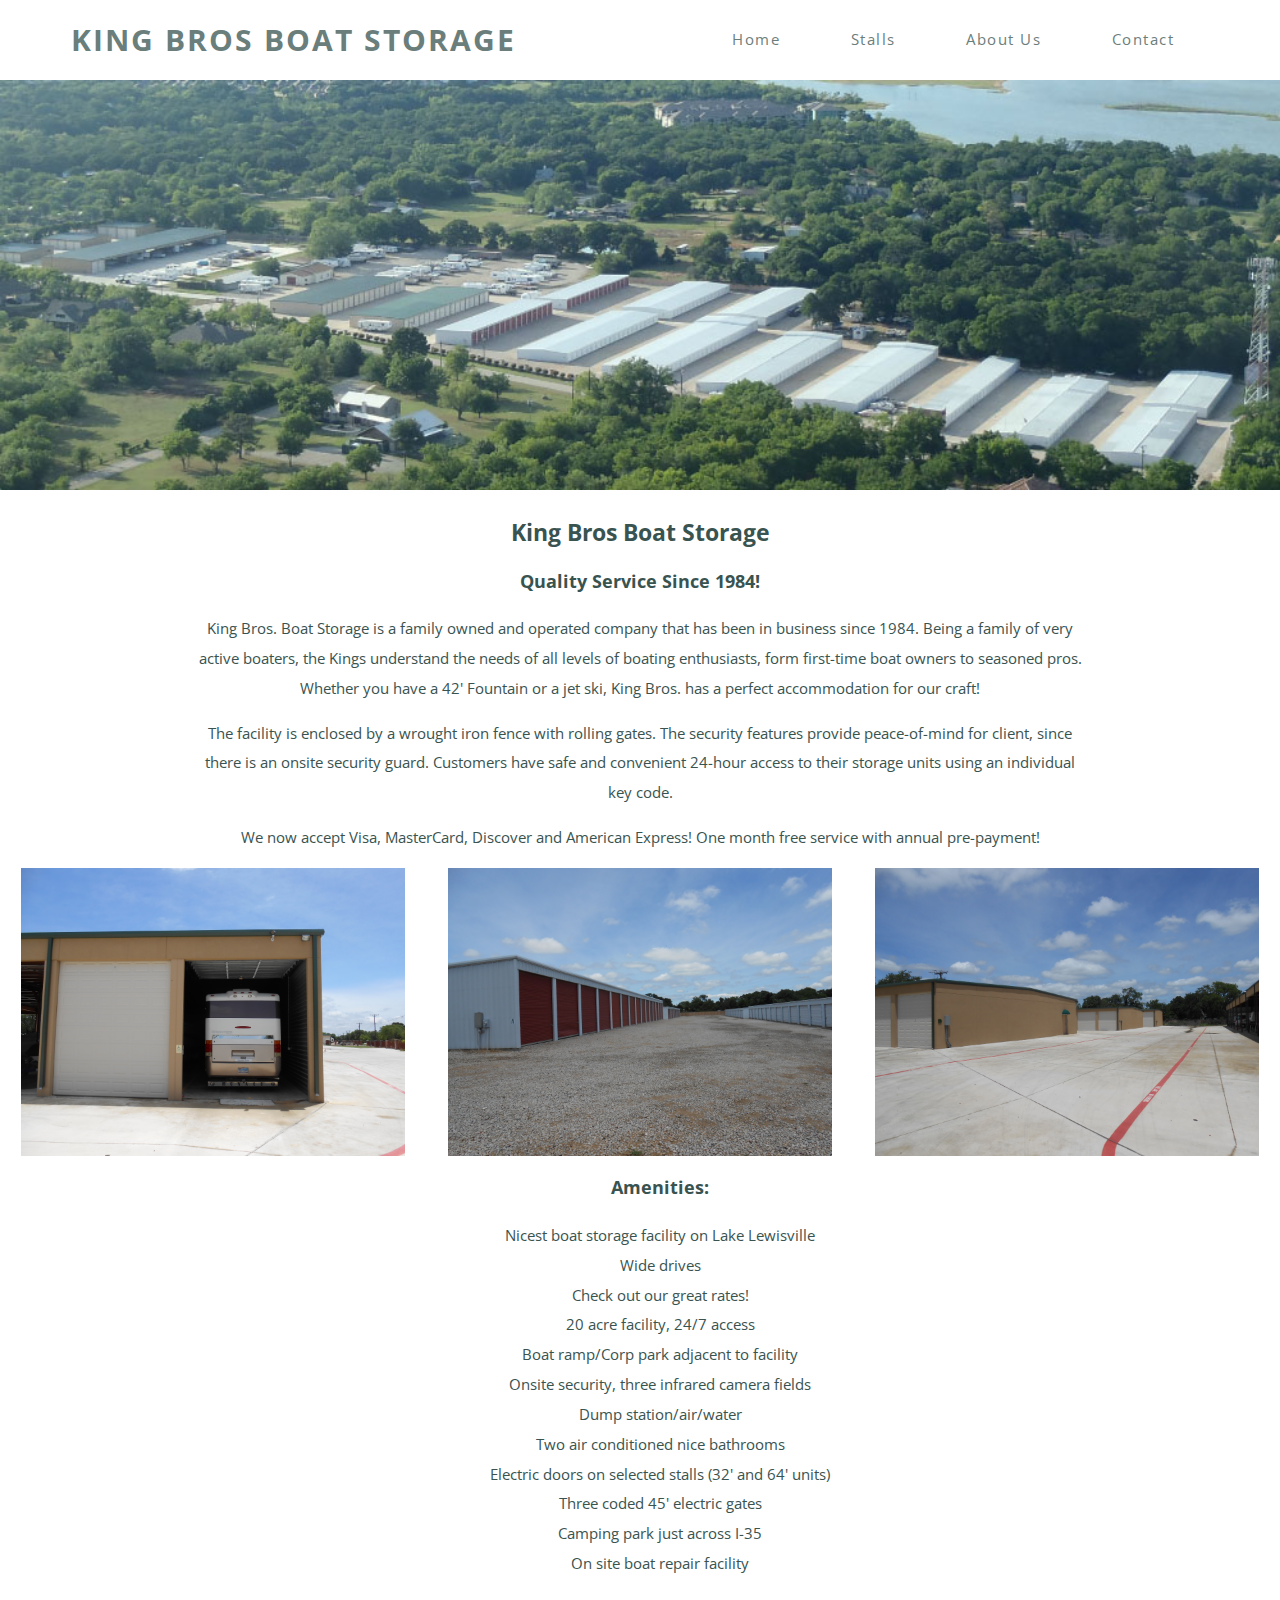
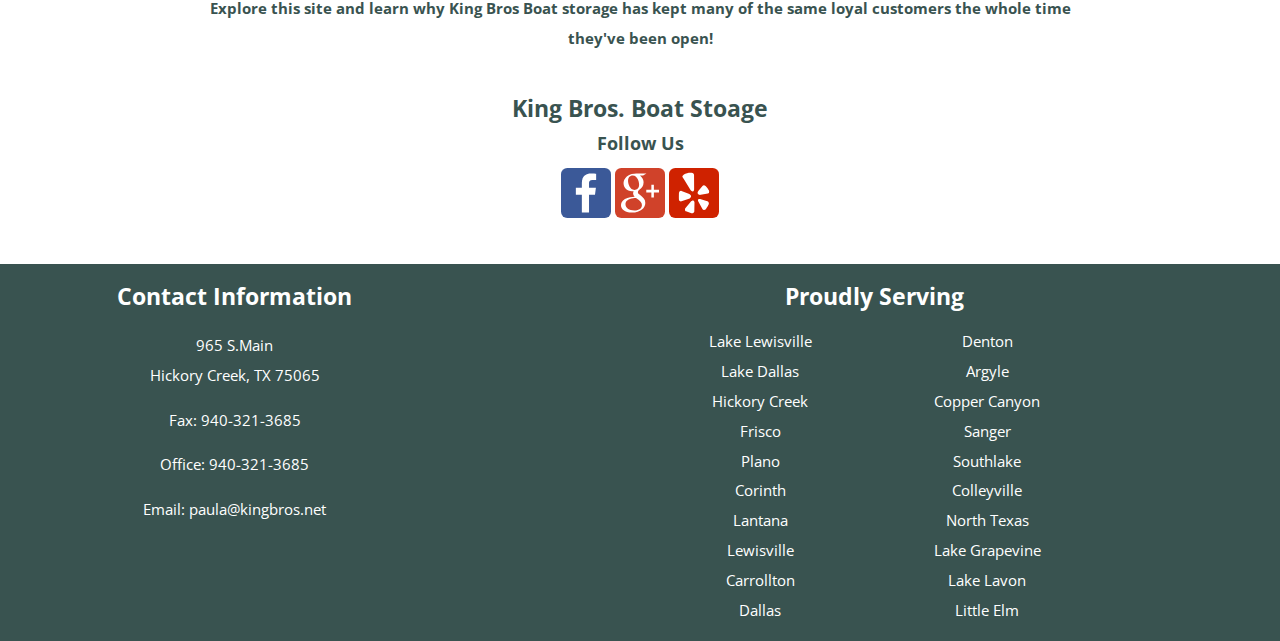
==== index.html @ 22159273 "First commit" ====
<!DOCTYPE html>
<html lang="en">
  <head>
    <title>King Bros. Boat Storage | Welcome</title>
    <meta charset="utf-8">
    <meta name="viewport" content="width=device-width, initial-scale=1">
    <meta name="description" content="Qualtiy boat storage business for lake Lewisville, Texas.">
    <meta name="keywords" content="boat storage, stalls, lake lewisville">
    <meta name="author" content="Tiffany Ray">
    <link href="css-stylesheets/homepagess.css" type="text/css" rel="stylesheet">
    <link href="https://fonts.googleapis.com/css?family=Open+Sans" rel="stylesheet">
  </head>
  <body>
    <header>
      <nav class="nav_bar">
        <div class="logo">
          <h1>King Bros Boat Storage</h1>
        </div>
        <ul class="nav_links">
          <li><a href="index.html" class="block">Home</a></li>
          <li><a href="stalls.html" class="block">Stalls</a></li>
          <li><a href="about-us.html" class="block">About Us</a></li>
          <li><a href="contact.html" class="block">Contact</a></li>
        </ul>
        <div class="burger">
          <div class="line_1"></div>
          <div class="line_2"></div>
          <div class="line_3"></div>
        </div>
      </nav>
    </header>

    <div class="header-img">
      <img src="img/birdseye-view.jpg" alt="">
    </div>

    <main>
      <div class="section_a">
        <h2>King Bros Boat Storage</h2>
          <h3>Quality Service Since 1984!</h3>
          <p>King Bros. Boat Storage is a family owned and operated company that has been in business since 1984. Being a family of very active boaters, the Kings understand the needs of all levels of boating enthusiasts, form first-time boat owners to seasoned pros. Whether you have a 42' Fountain or a jet ski, King Bros. has a perfect accommodation for our craft!</p>
          <p>The facility is enclosed by a wrought iron fence with rolling gates. The security features provide peace-of-mind for client, since there is an onsite security guard. Customers have safe and convenient 24-hour access to their storage units using an individual key code.</p>
          <p>We now accept Visa, MasterCard, Discover and American Express! One month free service with annual pre-payment!</p>
      </div>
<!-- Div for photos -->
      <div class="photo_slider">
        <div>
          <img src="img/gallery-1.JPG">
        </div>
        <div>
          <img src="img/gallery-2.JPG">
        </div>
        <div>
          <img src="img/gallery-3.JPG">
        </div>
      </div>
      <div class="section_a">
        <ul><h3>Amenities:</h3>
          <li>Nicest boat storage facility on Lake Lewisville</li>
          <li>Wide drives</li>
          <li>Check out our great rates!</li>
          <li>20 acre facility, 24/7 access</li>
          <li>Boat ramp/Corp park adjacent to facility</li>
          <li>Onsite security, three infrared camera fields</li>
          <li>Dump station/air/water</li>
          <li>Two air conditioned nice bathrooms</li>
          <li>Electric doors on selected stalls (32' and 64' units)</li>
          <li>Three coded 45' electric gates</li>
          <li>Camping park just across I-35</li>
          <li>On site boat repair facility</li>
    	   </ul>
    	   <p><strong>Explore this site and learn why King Bros Boat storage has kept many of the same loyal customers the whole time they've been open!</strong></p>
    	  </div>
    </main>

  <footer>
    <div class="footer_header">
      <h2 class="footer_header-title">King Bros. Boat Stoage</h2>
      <h3 class="footer_header-follow">Follow Us</h3>
      <div class="footer_social">
        <!-- Facebook -->
        <a href="https://www.facebook.com/pages/King-Bros-Boat-Storage/121901761202083" class="footer_social-icon" target="_blank"><?xml version="1.0" ?><svg height="50" id="Layer_1" version="1.1" viewBox="0 0 512 512" width="50" xml:space="preserve" xmlns="http://www.w3.org/2000/svg" xmlns:cc="http://creativecommons.org/ns#" xmlns:dc="http://purl.org/dc/elements/1.1/" xmlns:inkscape="http://www.inkscape.org/namespaces/inkscape" xmlns:rdf="http://www.w3.org/1999/02/22-rdf-syntax-ns#" xmlns:sodipodi="http://sodipodi.sourceforge.net/DTD/sodipodi-0.dtd" xmlns:svg="http://www.w3.org/2000/svg"><defs id="defs12"/><g id="g5991"><rect height="512" id="rect2987" rx="64" ry="64" style="fill:#3b5998;fill-opacity:1;fill-rule:nonzero;stroke:none" width="512" x="0" y="0"/><path d="M 286.96783,455.99972 V 273.53753 h 61.244 l 9.1699,-71.10266 h -70.41246 v -45.39493 c 0,-20.58828 5.72066,-34.61942 35.23496,-34.61942 l 37.6554,-0.0112 V 58.807915 c -6.5097,-0.87381 -28.8571,-2.80794 -54.8675,-2.80794 -54.28803,0 -91.44995,33.14585 -91.44995,93.998125 v 52.43708 h -61.40181 v 71.10266 h 61.40039 v 182.46219 h 73.42707 z" id="f_1_" style="fill:#ffffff"/></g></svg></a>
        <!-- Google Social -->
        <a href="#" class="footer_social-icon"><?xml version="1.0" ?><svg height="50" id="Layer_1" version="1.1" viewBox="0 0 512 512" width="50" xml:space="preserve" xmlns="http://www.w3.org/2000/svg" xmlns:cc="http://creativecommons.org/ns#" xmlns:dc="http://purl.org/dc/elements/1.1/" xmlns:inkscape="http://www.inkscape.org/namespaces/inkscape" xmlns:rdf="http://www.w3.org/1999/02/22-rdf-syntax-ns#" xmlns:sodipodi="http://sodipodi.sourceforge.net/DTD/sodipodi-0.dtd" xmlns:svg="http://www.w3.org/2000/svg"><defs id="defs12"/><g id="g5956"><rect height="512" id="rect2987" rx="64" ry="64" style="fill:#d0422a;fill-opacity:1;fill-rule:nonzero;stroke:none" width="512" x="0" y="0"/><g id="g9-4" transform="matrix(1.5183435,0,0,1.5183435,-132.96848,-113.47295)"><g id="g11"><path d="m 263.2,262.02 -12.355,-9.595 c -3.762,-3.121 -8.91,-7.24 -8.91,-14.779 0,-7.571 5.148,-12.385 9.612,-16.841 14.393,-11.329 28.771,-23.383 28.771,-48.791 0,-26.125 -16.438,-39.866 -24.317,-46.389 h 21.243 l 22.295,-14.008 h -67.548 c -18.535,0 -45.246,4.386 -64.802,20.531 -14.743,12.714 -21.93,30.249 -21.93,46.034 0,26.793 20.576,53.955 56.903,53.955 3.434,0 7.185,-0.337 10.962,-0.688 -1.697,4.128 -3.413,7.565 -3.413,13.4 0,10.64 5.47,17.168 10.29,23.346 -15.434,1.064 -44.252,2.771 -65.498,15.829 -20.229,12.032 -26.389,29.542 -26.389,41.903 0,25.44 23.981,49.135 73.7,49.135 58.965,0 90.176,-32.623 90.176,-64.922 0.01,-23.732 -13.7,-35.41 -28.79,-48.12 z m -44.909,-39.51 c -29.497,0 -42.861,-38.131 -42.861,-61.141 0,-8.959 1.695,-18.206 7.531,-25.43 5.5,-6.879 15.077,-11.344 24.018,-11.344 28.436,0 43.184,38.475 43.184,63.219 0,6.191 -0.682,17.161 -8.566,25.095 -5.516,5.499 -14.742,9.601 -23.306,9.601 z m 0.335,138.156 c -36.679,0 -60.332,-17.547 -60.332,-41.943 0,-24.391 21.93,-32.642 29.479,-35.373 14.389,-4.844 32.909,-5.519 35.999,-5.519 3.428,0 5.143,0 7.871,0.345 26.078,18.555 37.398,27.807 37.398,45.375 0,21.271 -17.494,37.115 -50.415,37.115 z" id="path13-7" style="fill:#ffffff"/><polygon id="polygon15" points="349.78,273.703 349.78,239.142 384.245,239.142 384.245,221.987 349.78,221.987 349.78,187.634 332.812,187.634 332.812,221.987 298.517,221.987 298.517,239.142 332.812,239.142 332.812,273.703 " style="fill:#ffffff"/></g></g></g></svg></a>
        <!-- Yelp -->
        <a href="#" class="footer_social-icon"><?xml version="1.0" ?><svg height="50" id="Layer_1" version="1.1" viewBox="0 0 512 512" width="50" xml:space="preserve" xmlns="http://www.w3.org/2000/svg" xmlns:cc="http://creativecommons.org/ns#" xmlns:dc="http://purl.org/dc/elements/1.1/" xmlns:inkscape="http://www.inkscape.org/namespaces/inkscape" xmlns:rdf="http://www.w3.org/1999/02/22-rdf-syntax-ns#" xmlns:sodipodi="http://sodipodi.sourceforge.net/DTD/sodipodi-0.dtd" xmlns:svg="http://www.w3.org/2000/svg"><defs id="defs12"/><g id="g3781" transform="translate(297.22034,0)"><rect height="512" id="rect2987" rx="64" ry="64" style="fill:#cf2200;fill-opacity:1;fill-rule:nonzero;stroke:none" width="512" x="-297.22034" y="5.6843419e-014"/><path d="m -144.16236,66.782475 c 21.00377,-16.51353 61.369651,-21.24114 77.983381,-18.01335 16.63221,3.20313 25.31981,12.49959 25.42001,23.82615 l 0.9634,144.381225 c 0.0693,11.34505 -5.81587,21.76369 -13.09614,23.16487 -7.31878,1.37498 -18.08889,-5.36577 -24.0142,-15.01524 L -152.66499,101.33095 c -5.86828,-9.669505 -17.71738,-13.925435 8.50263,-34.548475 z m -25.15333,274.556475 76.272361,-26.99075 c 10.6252,-3.775 20.14672,-14.26147 21.2134,-23.36835 1.02506,-9.10995 -6.69142,-19.92321 -17.17173,-24.06816 l -80.569921,-31.94958 c -10.49263,-4.14958 -22.58683,5.68485 -25.77454,21.77141 0,0 -1.92065,56.02083 0,67.61868 1.94068,11.59014 15.40368,20.76637 26.03043,16.98675 z m 133.042331,13.48458 c 0.21581,-11.37279 -5.84826,-21.18411 -13.48921,-21.88547 -7.65483,-0.70753 -19.79373,5.8128 -27.03545,14.48036 l -53.204591,63.79588 c -7.24173,8.6691 -3.64862,29.02854 6.91185,32.88678 l 55.630831,19.31589 c 10.58667,3.85979 29.24127,-7.54693 29.45553,-18.87966 l 1.73104,-89.71378 z M 95.972041,339.97168 29.261281,320.793 c -10.81633,-3.11064 -23.09551,-2.81624 -27.25279,0.70597 -4.16807,3.47289 -3.12297,14.47419 2.31372,24.39957 l 42.10771,77.05544 c 5.43669,9.91921 27.21272,8.21899 33.20741,-1.4058 0,0 25.376849,-37.43252 30.038189,-51.47511 4.67829,-14.06879 -2.89329,-26.99537 -13.703479,-30.10139 z M 112.21737,231.62641 c -3.00891,-9.75273 -23.860079,-38.48532 -35.158889,-48.27505 -11.28339,-9.82056 -24.19764,-8.59203 -31.47172,0.0309 l -42.98943,51.21613 c -7.28798,8.61669 -9.2379,22.29087 -4.37925,30.32027 4.85247,8.03865 17.80525,12.589 28.79115,10.12114 l 74.365589,-13.78516 c 13.41522,-3.22163 13.89769,-19.88468 10.84255,-29.62817 z" id="Yelp_3_" style="fill:#ffffff"/></g></svg></a>
        <!--
        <a href="#"><img src=""></a>
        <a href="#"><img src=""></a>
      -->
      </div>
    </div>
    <div class="footer_container">
      <div class="footer_contact">
        <h2>Contact Information</h2>
        <div class="footer_info">
          <p>965 S.Main<br>Hickory Creek, TX 75065</p>
          <p>Fax: 940-321-3685</p>
          <p>Office: 940-321-3685</p>
          <p>Email: paula@kingbros.net</p>
         </div>
      </div>
      <div class="footer_cities">
         <h2 class="footer_cities--header">Proudly Serving</h2>
         <div class="cities">
           <p>Lake Lewisville<br>Lake Dallas<br>Hickory Creek<br>Frisco<br>Plano<br>Corinth<br>Lantana<br>Lewisville<br>Carrollton<br>Dallas</p>
           <p>Denton<br>Argyle<br>Copper Canyon<br>Sanger<br>Southlake<br>Colleyville<br>North Texas<br>Lake Grapevine<br>Lake Lavon<br>Little Elm</p>
         </div>
      </div>
    </div>
  </footer>
  <script src="responsive-navbar.js"></script>
  </body>
</html>
---- css-stylesheets/homepagess.css ----
/* Global */
body {
  font: 15px/1.5 'Open Sans', sans-serif;
  padding: 0;
  margin: 0;
  border: 0;
  color: #395350;
  line-height: 1.99em;
}

ul {
  list-style-type: none;
}

/* Section Content Breaker */



/* header */
header {
  position: fixed;
  background-color: white;
  width: 100%;
  opacity: .75;
  min-height: 80px;
}

nav {
  display: flex;
  justify-content: space-around;
  align-items: center;
  min-height: 80px;
}

.logo {
  text-transform: uppercase;
  font-size: 18x;
  letter-spacing: 2px;
}

.nav_links {
  display: flex;
  justify-content: space-around;
  width: 40vw;
  list-style-type: none;
}

.nav_links a {
  text-decoration: none;
  color: #395350;
  letter-spacing: 1.5px;
}

.nav_links a:hover {
  font-size: 18px;
}

.burger {
  display: none;
}

.burger div {
  width: 25px;
  height: 3px;
  background-color: #395350;
  margin: 5px;
}

@media screen and (max-width: 768px) {
  body {
    overflow-x: hidden;
  }
  header {
    opacity: 1;
  }
  .nav_links {
    position: absolute;
    right: 0px;
    height: 92vh;
    top: 60px;
    background-color: white;
    display: flex;
    flex-direction: column;
    align-items: center;
    width: 50%;
    transform: translateX(100%);
    transition: transform 0.5s ease-in;
  }

  .burger {
    display: block;
    cursor: pointer;
  }
}

.nav_active {
  transform: translateX(0%);
}



/* header image */
div.header-img {
  margin: 0px ;
  padding: 80px 0px 0px;

}

div.header-img img {
  position: center;
  repeat: no-repeat;
  size: cover;
  width: 100%;
  height: auto;
}
/* section a */

div.section_a {
  width: 70%;
  margin: auto;
  text-align: center;
}

/* Photo Slider Home Page */
div.photo_slider {
  display: flex;
  justify-content: space-around;
}

div.photo_slider img {
  margin: 0px;
  display: block;
  width: 30vw;
  height: auto;
}


@media screen and (max-width: 568px) {
  div.photo_slider {
    display: block;
    width: 90vw;
    margin: 10px auto;
}
  div.photo_slider img {
    display: block;
    width: 100%;
    margin: 10px auto;
    padding: 10px inherit;
  }
}

/* About Us */
.about_picture-1 {
  float: left;
  padding: 1em;
}

.about_picture-2 {
  width: 25vw;
  height: auto;
  float: right;
  padding: 1em;
}
/* Stalls Page */

.table_stalls {
  width: 100%;
  justify-content: center;
}


.table_img {
  width: 60%;
  height: auto;
}

.table_stalls th[scope=row] {
  border-bottom: 1px solid #EFEFEF;
}

/* footer */
.footer_header {
  text-align: center;
  margin: 0px;
  padding: 0px;
  height: 13em;
  display: flex;
  flex-direction: column;
  align-content: flex-end;
}

.footer_header-title {
  padding: 25px 0px 0px 0px;
  margin: 0px;
}

.footer_header-follow {
  padding: 5px 0px 10px 0px;
  margin: 0px;
}

.footer_container {
  display: flex;
  justify-content: space-around;
  text-align: center;
  background-color: #395350;
  color: white;
}

.footer_cities--header {
  text-align: center;
  padding: 0px;
  margin: 18.675px 0px 0px;
}
.cities {
  display: flex;
  justify-content: space-evenly;
  width: 45vw;
}

div.footer_social {
  width: 100%;
  hegith: 100px;
}


@media screen and (max-width: 768px) {
  .footer_container {
    display: flex;
    flex-direction: column;
    justify-content: center;
  }
  .footer_contact, .cities {
    width: 100vw;
  }
}
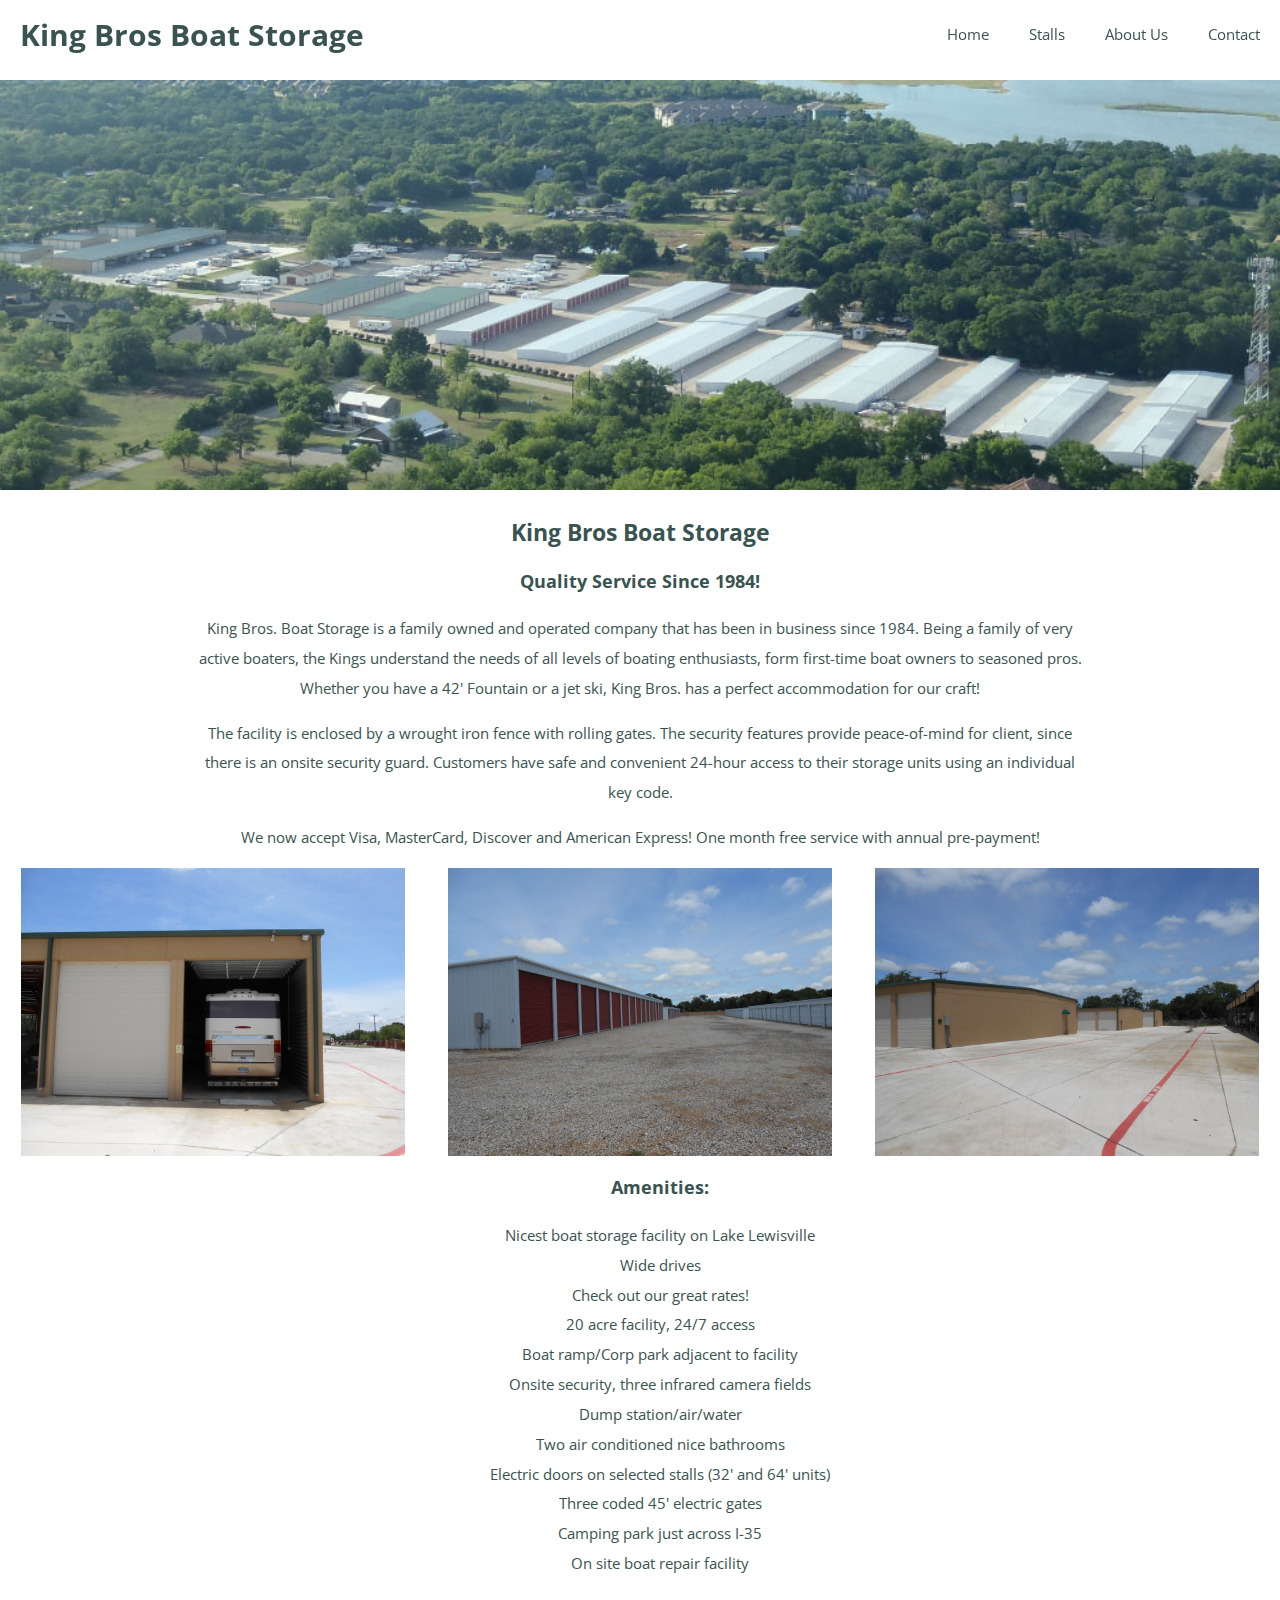
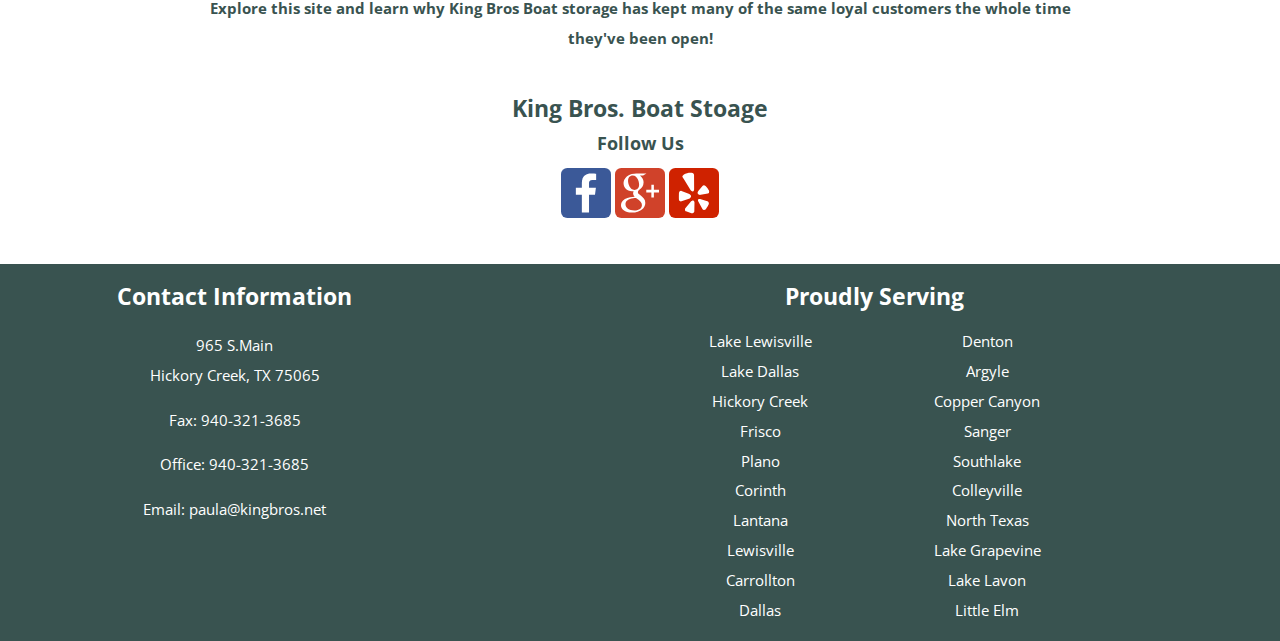
==== commit 7ebdbadc: "Updated the nav to look and function better" ====
--- a/index.html
+++ b/index.html
@@ -11,22 +11,23 @@
     <link href="https://fonts.googleapis.com/css?family=Open+Sans" rel="stylesheet">
   </head>
   <body>
-    <header>
-      <nav class="nav_bar">
-        <div class="logo">
-          <h1>King Bros Boat Storage</h1>
+
+
+    <header class="nav_bar">
+      <div class="overlay-menu"></div>
+      <h1>King Bros Boat Storage</h1>
+      <nav class="nav-menu"> 
+        <div id="mobile-menu" class="burger">
+          <div class="line"></div>
+          <div class="line"></div>
+          <div class="line"></div>
         </div>
-        <ul class="nav_links">
+        <ul class="nav-ul">
           <li><a href="index.html" class="block">Home</a></li>
           <li><a href="stalls.html" class="block">Stalls</a></li>
           <li><a href="about-us.html" class="block">About Us</a></li>
           <li><a href="contact.html" class="block">Contact</a></li>
         </ul>
-        <div class="burger">
-          <div class="line_1"></div>
-          <div class="line_2"></div>
-          <div class="line_3"></div>
-        </div>
       </nav>
     </header>
 
@@ -109,6 +110,10 @@
       </div>
     </div>
   </footer>
+  <script
+  src="https://code.jquery.com/jquery-3.3.1.js"
+  integrity="sha256-2Kok7MbOyxpgUVvAk/HJ2jigOSYS2auK4Pfzbm7uH60=" crossorigin="anonymous">
+    </script>
   <script src="responsive-navbar.js"></script>
   </body>
 </html>
--- a/css-stylesheets/homepagess.css
+++ b/css-stylesheets/homepagess.css
@@ -16,87 +16,71 @@
 
 
 
-/* header */
+/* Header & Nav bar */
 header {
+  width: 100vw;
+  display: flex;
+  justify-content: space-between;
   position: fixed;
-  background-color: white;
-  width: 100%;
-  opacity: .75;
-  min-height: 80px;
-}
-
-nav {
-  display: flex;
-  justify-content: space-around;
-  align-items: center;
-  min-height: 80px;
-}
-
-.logo {
-  text-transform: uppercase;
-  font-size: 18x;
-  letter-spacing: 2px;
-}
-
-.nav_links {
-  display: flex;
-  justify-content: space-around;
-  width: 40vw;
+}
+.overlay-menu {
+  position: fixed;
+  width: 100vw;
+  height: 60px;
+  background-image: linear-gradient(hsla(0 , 0%, 100%, 1), hsla(0 , 0%, 100%, .9), hsla(0 , 0%, 100%, .8), hsla( 0, 0%, 100%, .5));
+  z-index: -1;
+}
+
+header h1 {
+  padding: 20px;
+  margin: 0 auto 0 0;
+}
+
+
+/* Burger styles  */
+.burger {
+  width: 40px;
+  height: 40px;
+  margin: auto 0 auto auto;
+  padding: 20px 20px 0 20px;
+  cursor: pointer;
+}
+.line {
+  width: 100%;
+  height: 5px;
+  background-color: #395350;
+  margin: 3px 0;
+  border-radius: 10px;
+}
+
+/* Ul styles */
+.nav-ul {
+  display: none;
+  box-sizing: border-box;
+  margin: auto 0 auto auto;
+  background: hsla(0, 0%, 100%, .5);
+}
+.nav-ul a {
+  text-decoration: none;
+  color: inherit;
+}
+
+.nav-ul li {
   list-style-type: none;
-}
-
-.nav_links a {
-  text-decoration: none;
-  color: #395350;
-  letter-spacing: 1.5px;
-}
-
-.nav_links a:hover {
-  font-size: 18px;
-}
-
-.burger {
-  display: none;
-}
-
-.burger div {
-  width: 25px;
-  height: 3px;
-  background-color: #395350;
-  margin: 5px;
-}
-
-@media screen and (max-width: 768px) {
-  body {
-    overflow-x: hidden;
-  }
-  header {
-    opacity: 1;
-  }
-  .nav_links {
-    position: absolute;
-    right: 0px;
-    height: 92vh;
-    top: 60px;
-    background-color: white;
+  padding: 20px ;
+  text-align: right;
+}
+
+@media only screen and (min-width: 900px) {
+  #mobile-menu {
+    display: none;
+  }
+  .nav-ul {
     display: flex;
-    flex-direction: column;
-    align-items: center;
-    width: 50%;
-    transform: translateX(100%);
-    transition: transform 0.5s ease-in;
-  }
-
-  .burger {
-    display: block;
-    cursor: pointer;
-  }
-}
-
-.nav_active {
-  transform: translateX(0%);
-}
-
+    flex-direction: row;
+    background: none;
+  }
+}
 
 
 /* header image */
